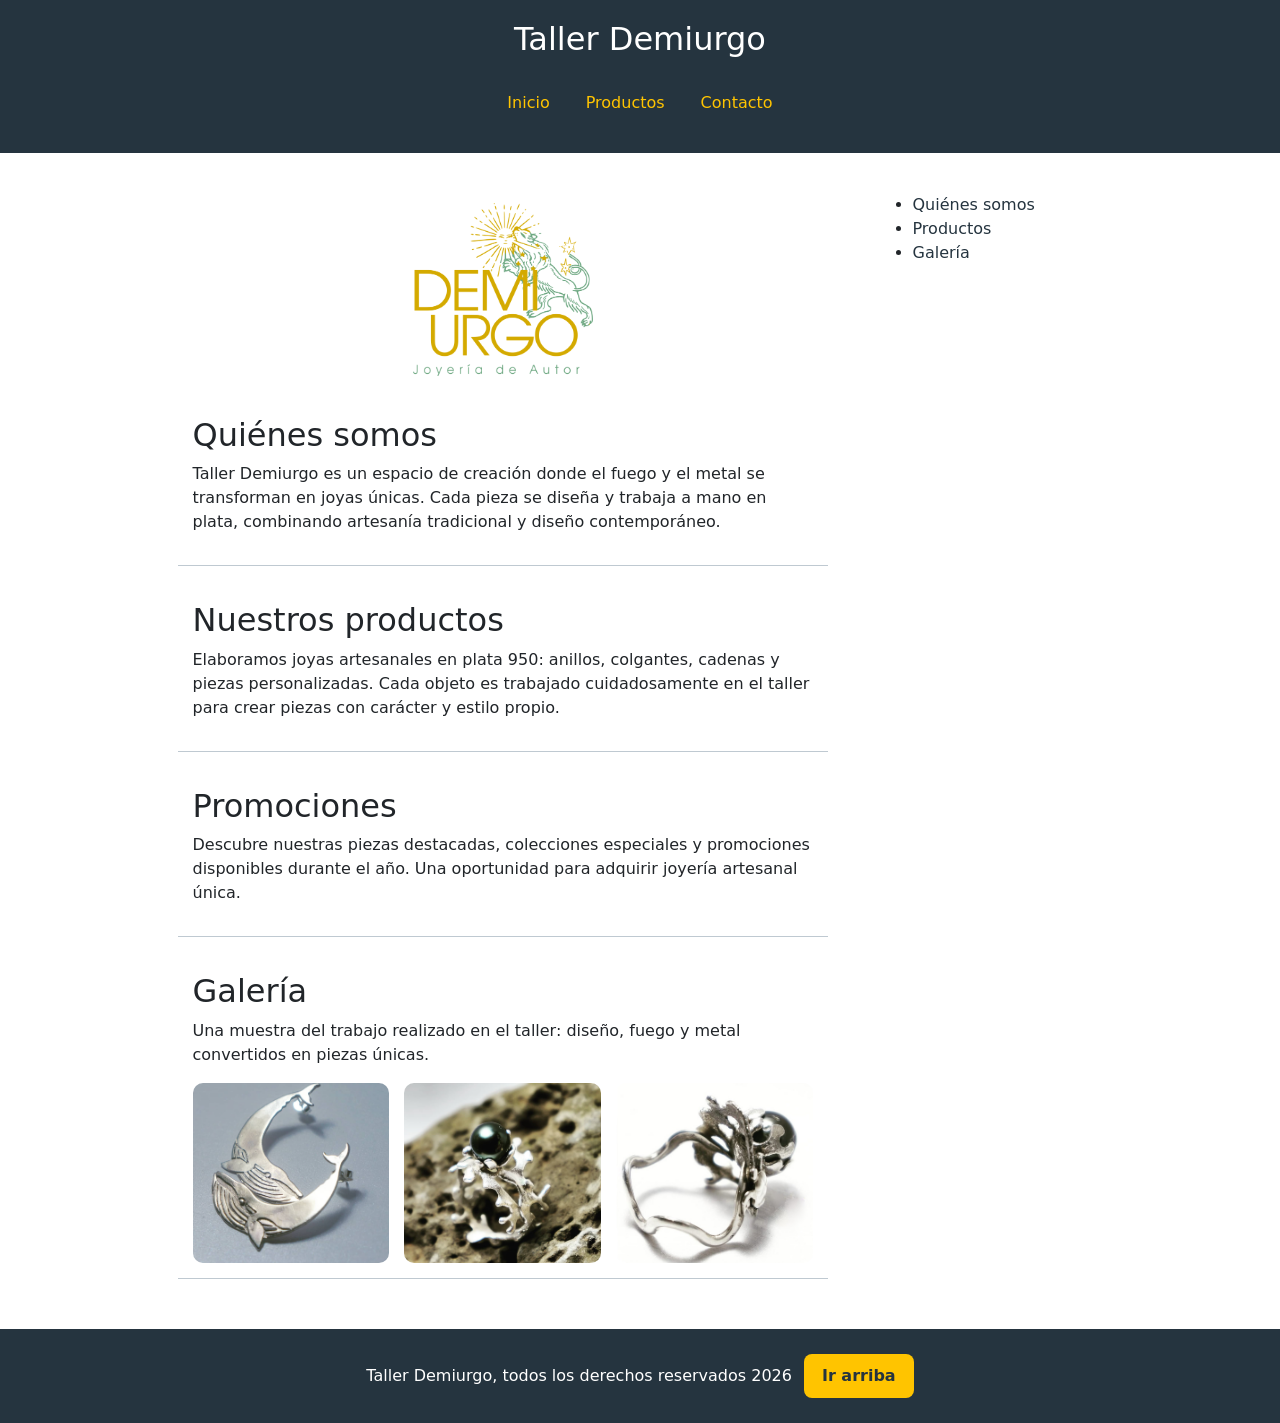
==== index.html @ 03166602 "first commit" ====
<!DOCTYPE html>
<html lang="es">
<head>
    <!-- Configuración básica del documento -->
    <meta charset="UTF-8">
    <meta name="viewport" content="width=device-width, initial-scale=1.0">
    <title>Taller Demiurgo</title>

    <!-- Script JavaScript general -->
    <script src="main.js" defer></script>

    <!-- Enlace a los archivos CSS propios -->
    <link rel="stylesheet" href="assets/css/styles.css">
    <link rel="stylesheet" href="assets/css/mediaquery.css">

    <!-- Enlace a Bootstrap CSS -->
    <link href="https://cdn.jsdelivr.net/npm/bootstrap@5.3.8/dist/css/bootstrap.min.css" rel="stylesheet" integrity="sha384-sRIl4kxILFvY47J16cr9ZwB07vP4J8+LH7qKQnuqkuIAvNWLzeN8tE5YBujZqJLB" crossorigin="anonymous">
</head>
<body>

    <!-- Encabezado principal del sitio -->
    <header>
        <div class="contenedor-header">

            <!-- Parte superior del header: título + menú de navegación -->
            <div class="header-top">
                <h1>Taller Demiurgo</h1>

                <!-- Barra de navegación con Bootstrap -->
                <nav class="navbar navbar-expand-md navbar-dark menu-bootstrap">
                    <div class="container-fluid p-0">

                        <!-- Botón hamburguesa visible en móvil -->
                        <button class="navbar-toggler" type="button" data-bs-toggle="collapse" data-bs-target="#menuPrincipal" aria-controls="menuPrincipal" aria-expanded="false" aria-label="Abrir menú">
                            <span class="navbar-toggler-icon"></span>
                        </button>

                        <!-- Menú colapsable -->
                        <div class="collapse navbar-collapse" id="menuPrincipal">
                            <ul class="navbar-nav w-100 justify-content-center text-center">
                                <li class="nav-item">
                                    <a class="nav-link active" href="index.html">Inicio</a>
                                </li>
                                <li class="nav-item">
                                    <a class="nav-link" href="#productos">Productos</a>
                                </li>
                                <li class="nav-item">
                                    <a class="nav-link" href="contacto.html">Contacto</a>
                                </li>
                            </ul>
                        </div>

                    </div>
                </nav>
            </div>
        </div>
    </header>

    <!-- Contenedor principal que agrupa contenido y barra lateral -->
    <div class="contenedor-principal">

        <!-- Contenido principal de la página -->
        <main id="home">

            <!-- Contenedor del logo -->
            <div class="contenedor-logo">
                <img src="assets/img/logo.png" alt="Logo de Taller Demiurgo">
            </div>

            <!-- Contenedor de todas las secciones informativas -->
            <div class="contenedor-secciones">

                <!-- Sección: Quiénes somos -->
                <section id="quienes-somos">
                    <h2>Quiénes somos</h2>
                    <p>
                        Taller Demiurgo es un espacio de creación donde el fuego y el metal se transforman en joyas únicas.
                        Cada pieza se diseña y trabaja a mano en plata, combinando artesanía tradicional y diseño contemporáneo.
                    </p>
                </section>

                <!-- Sección: Nuestros productos -->
                <section id="productos">
                    <h2>Nuestros productos</h2>
                    <p>
                        Elaboramos joyas artesanales en plata 950: anillos, colgantes, cadenas y piezas personalizadas.
                        Cada objeto es trabajado cuidadosamente en el taller para crear piezas con carácter y estilo propio.
                    </p>
                </section>

                <!-- Sección: Promociones -->
                <section id="promociones">
                    <h2>Promociones</h2>
                    <p>
                        Descubre nuestras piezas destacadas, colecciones especiales y promociones disponibles durante el año.
                        Una oportunidad para adquirir joyería artesanal única.
                    </p>
                </section>

                <!-- Sección: Galería de imágenes -->
                <section class="galeria-seccion" id="galeria">
                    <h2>Galería</h2>
                    <p>
                        Una muestra del trabajo realizado en el taller: diseño, fuego y metal convertidos en piezas únicas.
                    </p>

                    <!-- Cuadrícula de imágenes -->
                    <div class="galeria-grid">
                        <img src="assets/img/1.png" alt="Imagen 1 de la galería">
                        <img src="assets/img/2.png" alt="Imagen 2 de la galería">
                        <img src="assets/img/3.jpg" alt="Imagen 3 de la galería">
                    </div>
                </section>

            </div>
        </main>

        <!-- Barra lateral con enlaces adicionales -->
        <aside>
            <ul>
                <li><a href="#quienes-somos">Quiénes somos</a></li>
                <li><a href="#productos">Productos</a></li>
                <li><a href="#galeria">Galería</a></li>
            </ul>
        </aside>
    </div>

    <!-- Pie de página -->
    <footer>
        <div class="footer-contenido">
            <p>Taller Demiurgo, todos los derechos reservados 2026</p>
            <button id="boton">Ir arriba</button>
        </div>
    </footer>

    <!-- Script de Bootstrap para que funcione el menú hamburguesa -->
    <script src="https://cdn.jsdelivr.net/npm/bootstrap@5.3.8/dist/js/bootstrap.bundle.min.js" integrity="sha384-FKyoEForCGlyvwx9Hj09JcYn3nv7wiPVlz7YYwJrWVcXK/BmnVDxM+D2scQbITxI" crossorigin="anonymous"></script>
</body>
</html>
---- assets/css/styles.css ----
html,
body {
    height: 100%;
}

body {
    background-color: #EAEFEF;
    margin: 0;
    color: #333;
    font-family: Arial, sans-serif;
    min-height: 100vh;
    display: flex;
    flex-direction: column;
}

/* Header */
header {
    background-color: #25343F;
    color: white;
    padding: 20px 15px;
}

.contenedor-header {
    max-width: 1100px;
    margin: 0 auto;
}

.header-top {
    display: flex;
    align-items: center;
    justify-content: space-between;
    gap: 15px;
}

.contenedor-header h1 {
    margin: 0;
    font-size: 2rem;
}

/* Navbar */
.menu-bootstrap {
    padding: 0;
}

.menu-bootstrap .container-fluid {
    padding: 0;
}

.menu-bootstrap .nav-link {
    color: #ffc400 !important;
    padding: 10px 15px;
}

.menu-bootstrap .nav-link:hover {
    color: white !important;
}

.menu-bootstrap .navbar-toggler {
    border-color: #ffc400;
    padding: 4px 10px;
}

.menu-bootstrap .navbar-toggler:focus {
    box-shadow: none;
}

/* Main */
main {
    flex: 1;
}

/* Contenedor principal */
.contenedor-principal {
    display: flex;
    justify-content: center;
    align-items: flex-start;
    gap: 25px;
    margin: 25px;
}

/* Contenido principal */
#home {
    background-color: white;
    padding: 25px;
    max-width: 700px;
    width: 100%;
    border-radius: 10px;
}

/* Logo */
.contenedor-logo {
    display: flex;
    justify-content: center;
    margin-bottom: 25px;
}

.contenedor-logo img {
    width: 180px;
    height: auto;
    object-fit: contain;
}

/* Secciones */
.contenedor-secciones {
    display: flex;
    flex-direction: column;
    gap: 20px;
}

section {
    padding: 15px;
    border-bottom: 1px solid #BFC9D1;
}

section h2 {
    margin-top: 0;
}

/* Galería */
.galeria-grid {
    display: grid;
    gap: 15px;
    margin-top: 15px;
}

.galeria-grid img {
    width: 100%;
    height: 180px;
    object-fit: cover;
    border-radius: 10px;
}

/* Aside */
aside {
    background-color: white;
    padding: 15px;
    border-radius: 10px;
    max-width: 250px;
    width: 100%;
}

aside ul {
    margin: 0;
    padding-left: 20px;
}

aside a {
    text-decoration: none;
    color: #25343F;
}

/* Formulario de contacto */
.formulario-contacto {
    max-width: 500px;
}

/* Caja de mensajes del formulario */
#alerta-formulario {
    margin-bottom: 15px;
}

/* Estilo general de alerta */
.alerta {
    padding: 12px;
    border-radius: 8px;
    font-weight: bold;
    text-align: center;
}

/* Alerta de error */
.error {
    background-color: #f8d7da;
    color: #842029;
    border: 1px solid #f5c2c7;
}

/* Alerta de éxito */
.exito {
    background-color: #d1e7dd;
    color: #0f5132;
    border: 1px solid #badbcc;
}

/* Footer */
footer {
    background-color: #25343F;
    color: white;
    text-align: center;
    padding: 25px;
    margin-top: auto;
}

footer p {
    margin: 0;
}

/* Contenido interno del footer */
.footer-contenido {
    display: flex;
    flex-direction: column;
    align-items: center;
    gap: 12px;
}

/* Botón del footer */
#boton {
    background-color: #ffc400;
    color: #25343F;
    border: none;
    padding: 10px 18px;
    border-radius: 8px;
    font-weight: bold;
    cursor: pointer;
    transition: 0.3s;
}

/* Efecto hover del botón */
#boton:hover {
    background-color: white;
}
---- assets/css/mediaquery.css ----
/* =========================
   DESKTOP
   Desde 1025px
========================= */
@media (min-width: 1025px) {
    .header-top {
        flex-direction: column;
        justify-content: center;
        align-items: center;
    }

    .contenedor-header h1 {
        text-align: center;
    }

    .menu-bootstrap {
        width: 100%;
    }

    .menu-bootstrap .navbar-collapse {
        justify-content: center;
    }

    .menu-bootstrap .navbar-nav {
        gap: 20px;
    }

    .contenedor-principal {
        flex-direction: row;
    }

    .galeria-grid {
        grid-template-columns: repeat(3, 1fr);
    }

    .footer-contenido {
        flex-direction: row;
        justify-content: center;
    }
}

/* =========================
   TABLET
   768px a 1024px
========================= */
@media (min-width: 768px) and (max-width: 1024px) {
    .header-top {
        flex-direction: column;
        justify-content: center;
        align-items: center;
    }

    .contenedor-header h1 {
        text-align: center;
    }

    .menu-bootstrap {
        width: 100%;
    }

    .menu-bootstrap .navbar-collapse {
        justify-content: center;
    }

    .menu-bootstrap .navbar-nav {
        gap: 20px;
    }

    .contenedor-principal {
        flex-direction: column;
        align-items: center;
    }

    #home,
    aside {
        max-width: 700px;
    }

    .galeria-grid {
        grid-template-columns: repeat(2, 1fr);
    }

    .footer-contenido {
        flex-direction: row;
        justify-content: center;
    }
}

/* =========================
   MOVIL
   Hasta 767px
========================= */
@media (max-width: 767px) {
    header {
        padding: 15px 10px;
    }

    .header-top {
        flex-direction: row;
        align-items: center;
        justify-content: space-between;
    }

    .contenedor-header h1 {
        font-size: 1.8rem;
        text-align: left;
    }

    .menu-bootstrap {
        width: auto;
    }

    .menu-bootstrap .navbar-collapse {
        margin-top: 10px;
        background-color: #25343F;
        padding: 10px 0;
    }

    .menu-bootstrap .nav-link {
        padding: 8px 0;
    }

    .contenedor-principal {
        flex-direction: column;
        align-items: center;
        margin: 15px;
        gap: 15px;
    }

    #home {
        padding: 20px;
    }

    aside {
        max-width: 100%;
    }

    .contenedor-logo img {
        width: 140px;
    }

    .galeria-grid {
        grid-template-columns: 1fr;
    }
}
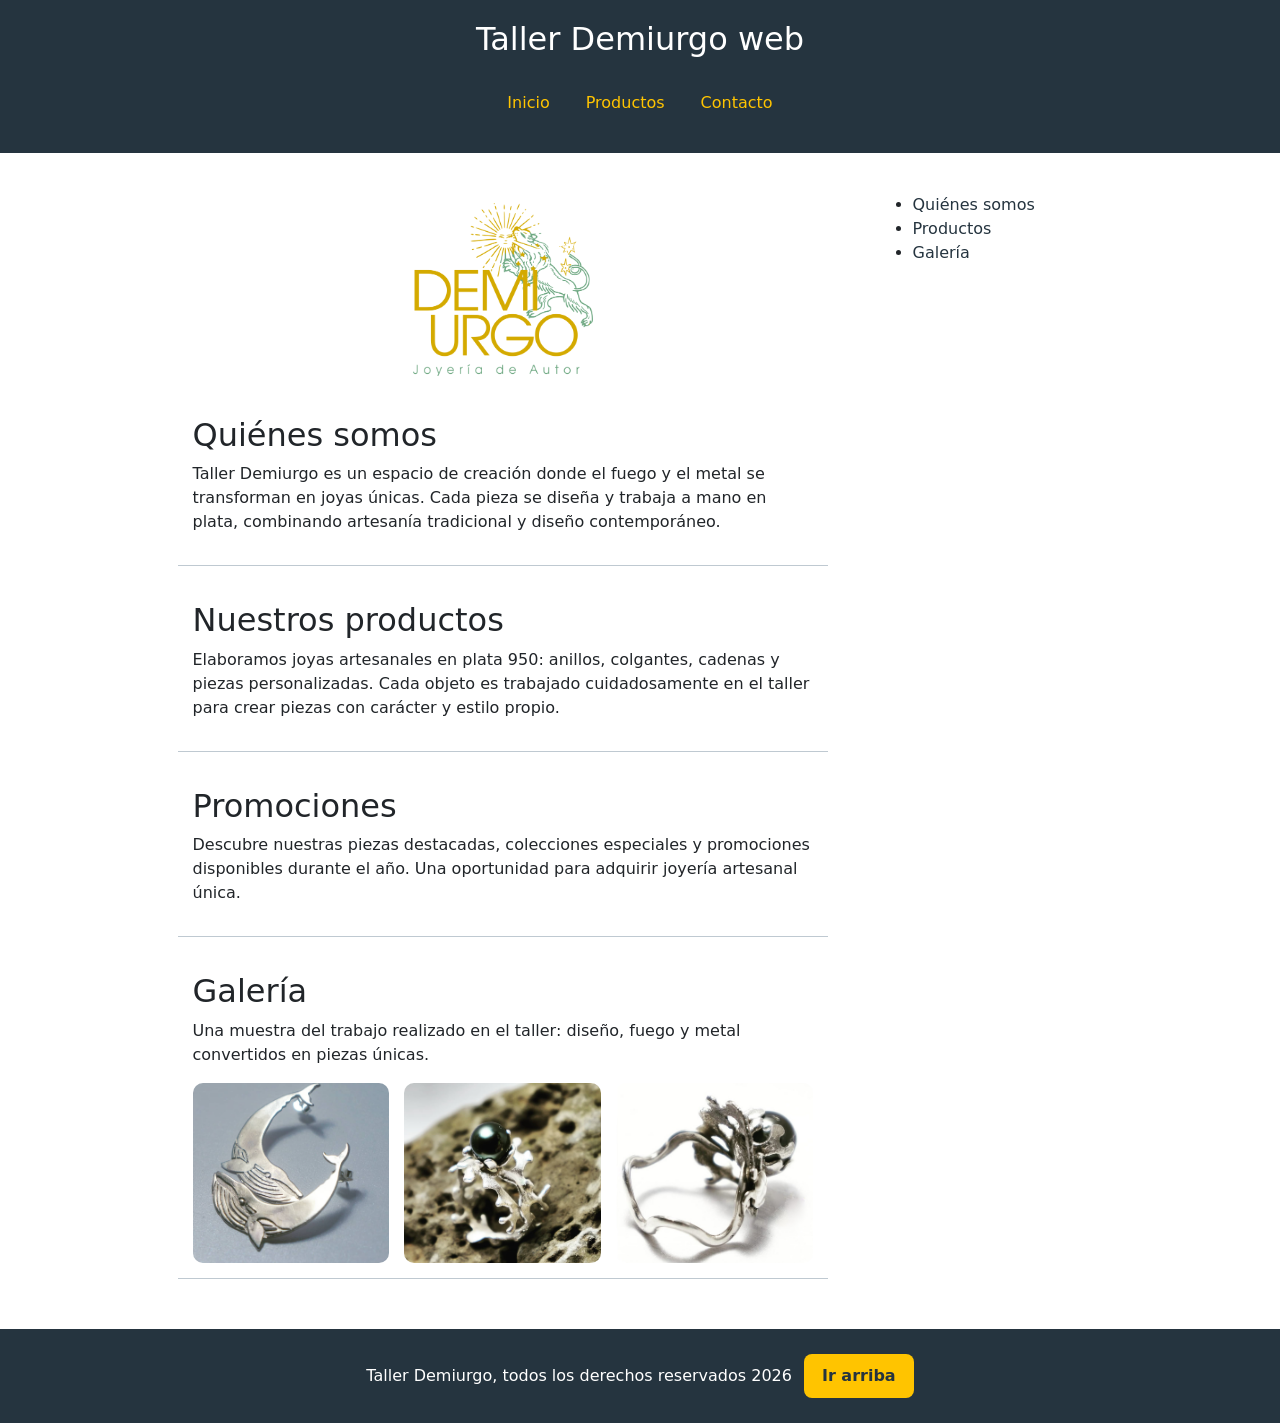
==== commit e701fecd: "Update index.html" ====
--- a/index.html
+++ b/index.html
@@ -24,7 +24,7 @@
 
             <!-- Parte superior del header: título + menú de navegación -->
             <div class="header-top">
-                <h1>Taller Demiurgo</h1>
+                <h1>Taller Demiurgo web</h1>
 
                 <!-- Barra de navegación con Bootstrap -->
                 <nav class="navbar navbar-expand-md navbar-dark menu-bootstrap">
